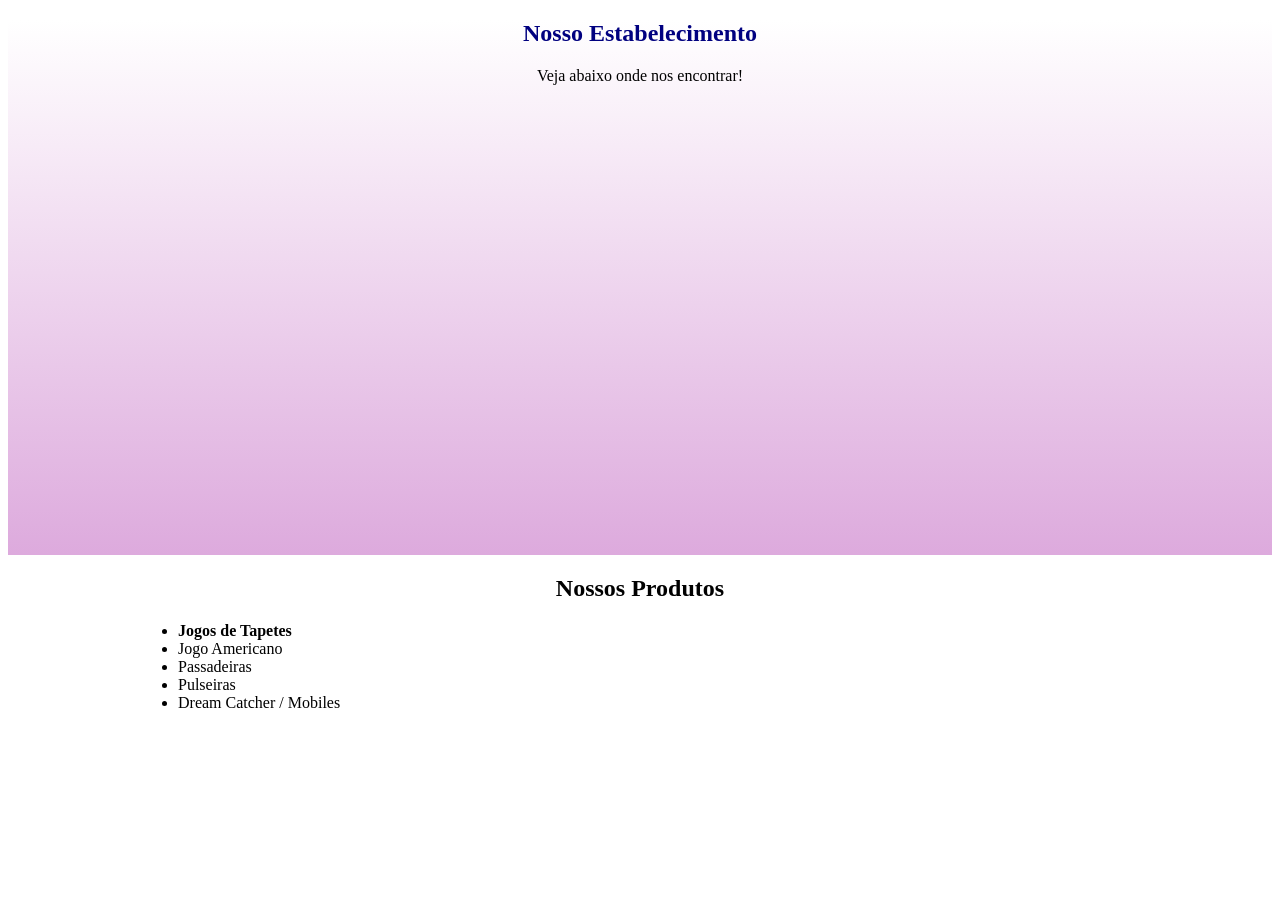
==== index.html @ c898c0d2 "Envio dos arquivos do site" ====
<!DOCTYPE html>
<html lang="pt-br">
<head>
    <meta charset="UTF-8">
    <meta name="viewport" content="width=device-width, initial-scale=1.0">
    <link rel="stylesheet" href="css/style.css">
    <title>Document</title>
</head>
<body>

    <section class="mapa">
        <h2 class="titulos">Nosso Estabelecimento</h2>
        <p>Veja abaixo onde nos encontrar!</p>
      <iframe src="https://www.google.com/maps/embed?pb=!1m18!1m12!1m3!1d3654.8651725865316!2d-46.561209823871756!3d-23.64499907874243!2m3!1f0!2f0!3f0!3m2!1i1024!2i768!4f13.1!3m3!1m2!1s0x94ce4328c992748f%3A0xcea3c3e698444297!2sSENAI%20S%C3%A3o%20Caetano%20do%20Sul!5e0!3m2!1spt-BR!2sbr!4v1772756512867!5m2!1spt-BR!2sbr" width="600" height="450" style="border:0;"
       allowfullscreen="" loading="lazy" referrerpolicy="no-referrer-when-downgrade"></iframe>

   
    </section>

   <section class="sessaoProduto">
   <h2 class="tituloProduto">Nossos Produtos</h2>
     <div class="divProduto">
       <ul>
        <li><b>Jogos de Tapetes</b></li>
        <li>Jogo Americano</li>
        <li>Passadeiras</li>
        <li>Pulseiras</li>
        <li>Dream Catcher / Mobiles</li>
        </ul>
    </div>
    </section>
     
</body>
</html>
---- css/style.css ----
.titulos {
    text-align: center;
    color: navy;
}

.mapa {
    text-align: center;
    background: linear-gradient(#fff, #dad);
}

.tituloProduto {
    text-align: center;
}

.divProduto {
   padding-left: 130px;
}

.sessaoProduto {
    background: linear-gradient(#dad);
    padding-top: none;
}
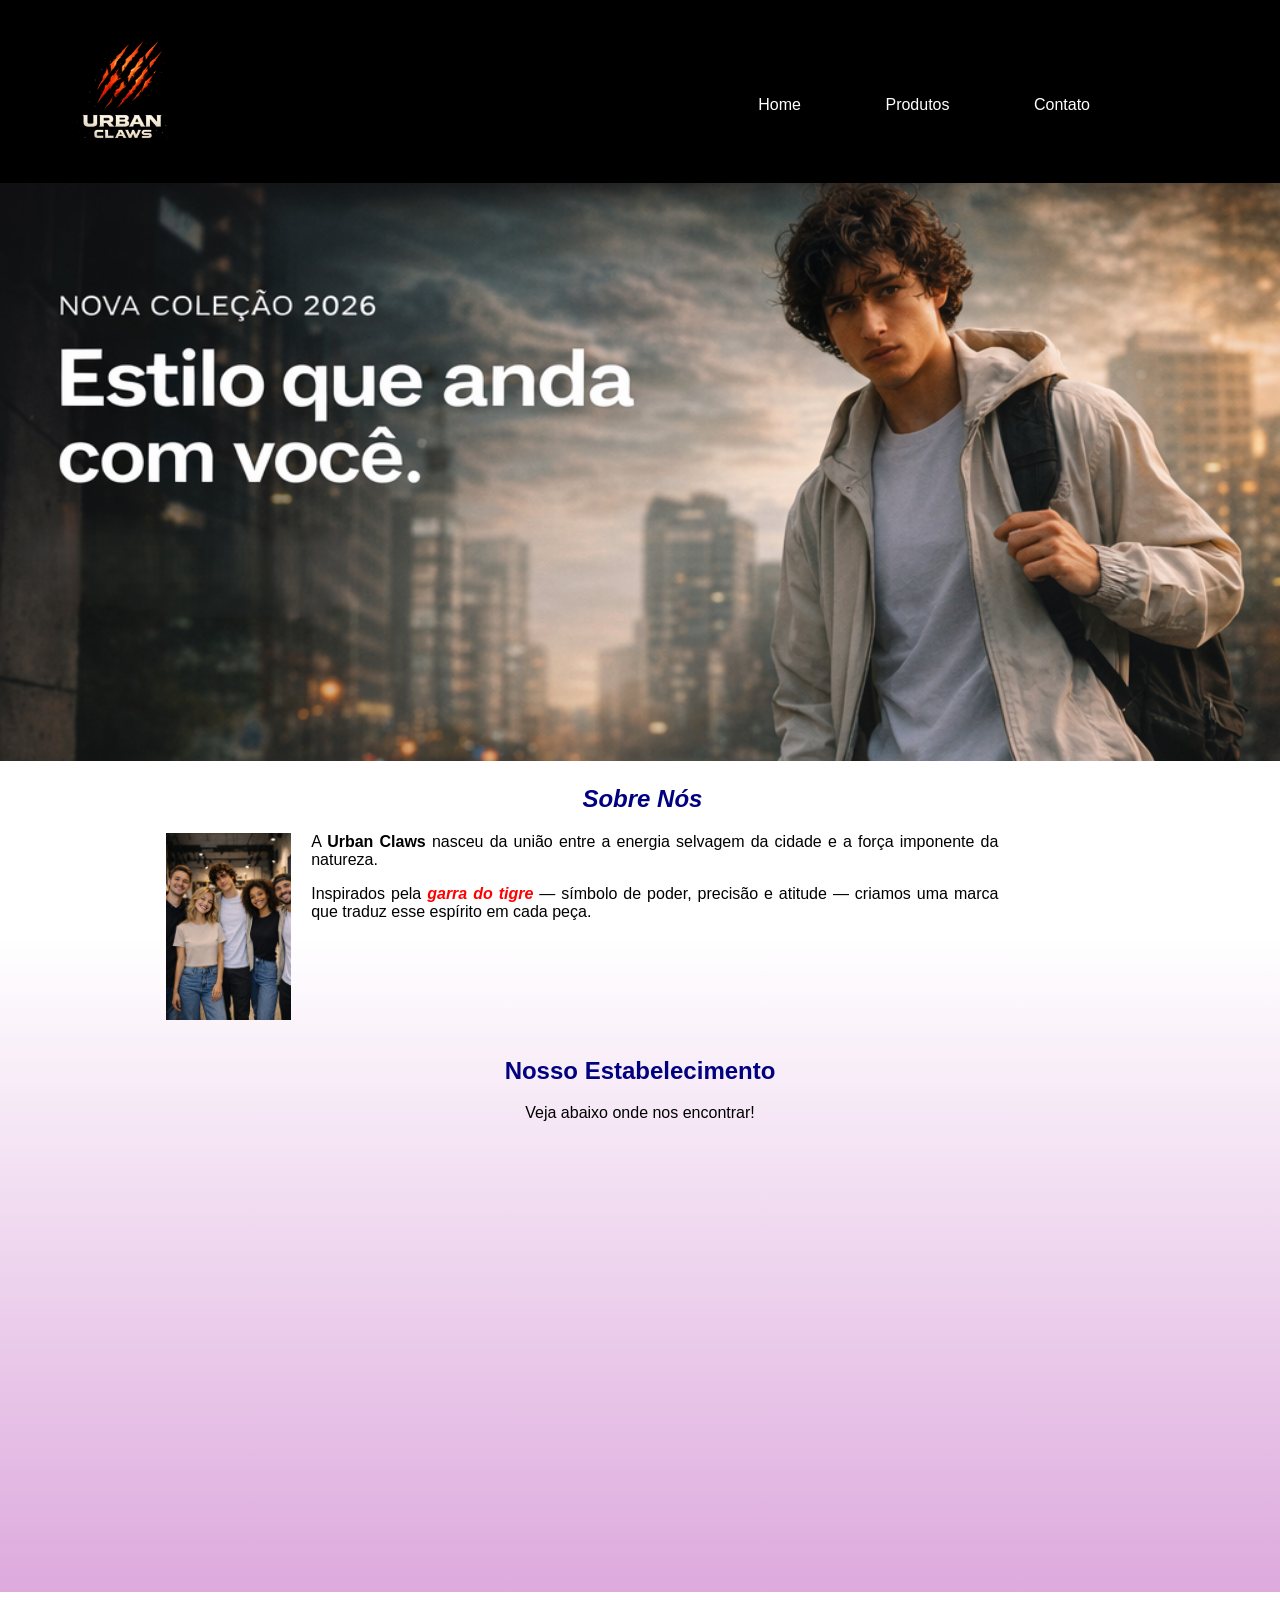
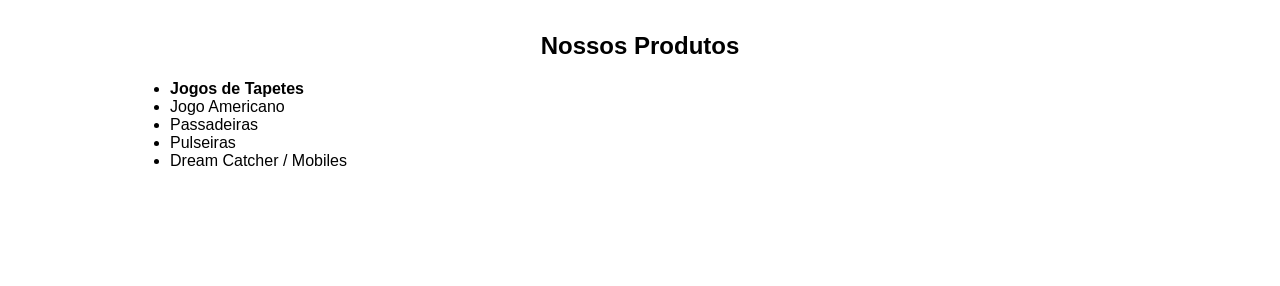
==== commit 1e459314: "Adição do Banner, Header e da sessão Sobre Nós" ====
--- a/index.html
+++ b/index.html
@@ -4,17 +4,43 @@
     <meta charset="UTF-8">
     <meta name="viewport" content="width=device-width, initial-scale=1.0">
     <link rel="stylesheet" href="css/style.css">
-    <title>Document</title>
+    <link rel="shortcut icon" href="img/claw.ico" type="image/x-icon">
+    <title>Urban Claws</title>
 </head>
 <body>
+  <header>
+    <div class="divHeader">
+      <img src="img/logo.png" title="Urban Claws" alt="logo image" class="logo">
+      <nav>
+        <ul>
+        <li>Home</li>
+        <li>Produtos</li>
+        <li>Contato</li>
+        </ul>
+      </nav>
+    </div>
+  </header>
 
-    <section class="mapa">
+   <!--BANNER-->
+    <img src="img/banner.png" title="banner image" alt="banner image" class="banner">
+
+    <!--Sobre Nós-->
+    <section class="sobreNos">
+      <h2 class="tituloSobreNos">Sobre Nós</h2>
+      <img src="img/equipe.png" class="img_sobreNos">
+      <p>A <strong>Urban Claws</strong> nasceu da união entre a energia selvagem da cidade e a força imponente da natureza.
+      </p>
+      <p>
+        Inspirados pela <span class="textoDiferente">garra do tigre</span> — símbolo de poder, precisão e atitude — criamos uma marca que traduz esse espírito em cada peça.
+      </p>
+      
+    </section>
+      <!--Nosso Estabelecimento-->
+      <section class="mapa">
         <h2 class="titulos">Nosso Estabelecimento</h2>
         <p>Veja abaixo onde nos encontrar!</p>
       <iframe src="https://www.google.com/maps/embed?pb=!1m18!1m12!1m3!1d3654.8651725865316!2d-46.561209823871756!3d-23.64499907874243!2m3!1f0!2f0!3f0!3m2!1i1024!2i768!4f13.1!3m3!1m2!1s0x94ce4328c992748f%3A0xcea3c3e698444297!2sSENAI%20S%C3%A3o%20Caetano%20do%20Sul!5e0!3m2!1spt-BR!2sbr!4v1772756512867!5m2!1spt-BR!2sbr" width="600" height="450" style="border:0;"
        allowfullscreen="" loading="lazy" referrerpolicy="no-referrer-when-downgrade"></iframe>
-
-   
     </section>
 
    <section class="sessaoProduto">
@@ -29,6 +55,9 @@
         </ul>
     </div>
     </section>
+
+
+
      
 </body>
 </html>
--- a/css/style.css
+++ b/css/style.css
@@ -1,3 +1,70 @@
+body {
+    margin: 0;
+    border: 0;
+    font-family: 'Tahoma', 'Arial';
+}
+
+header{
+    background-color: black;
+    padding: 10px 10px 0px 0px;
+}
+
+.logo {
+    width: 20%;
+}
+
+nav {
+    color: white;
+    font-size: 28;
+    right: 100px;
+    top: 20px;
+    position: absolute;
+    padding-top: 50px;
+}
+
+nav li{
+    display: inline;
+    margin-right: 80px;
+}
+
+.divHeader {
+    position: relative;
+}
+
+
+.banner {
+    width: 100%;
+    height: 40%;
+    object-fit: cover;
+}
+
+.tituloSobreNos {
+    color: navy;
+    font-weight: bold;
+    font-style: italic;
+    padding-left: 50%;
+}
+
+.textoDiferente {
+    color: red;
+    font-weight: bold;
+    font-style: italic;
+}
+
+.sobreNos {
+    margin: 0;
+    text-align: justify;
+    width: 65%;
+    margin-left: 13%;
+}
+
+.img_sobreNos {
+    width: 15%;
+    float: left;
+    margin-right: 20px;
+}
+
+
 .titulos {
     text-align: center;
     color: navy;
@@ -6,6 +73,7 @@
 .mapa {
     text-align: center;
     background: linear-gradient(#fff, #dad);
+    padding-top: 100px;
 }
 
 .tituloProduto {
@@ -18,5 +86,11 @@
 
 .sessaoProduto {
     background: linear-gradient(#dad);
-    padding-top: none;
+    padding-top: 20px;
 }
+
+.divProduto {
+    padding-bottom: 100px;
+}
+
+
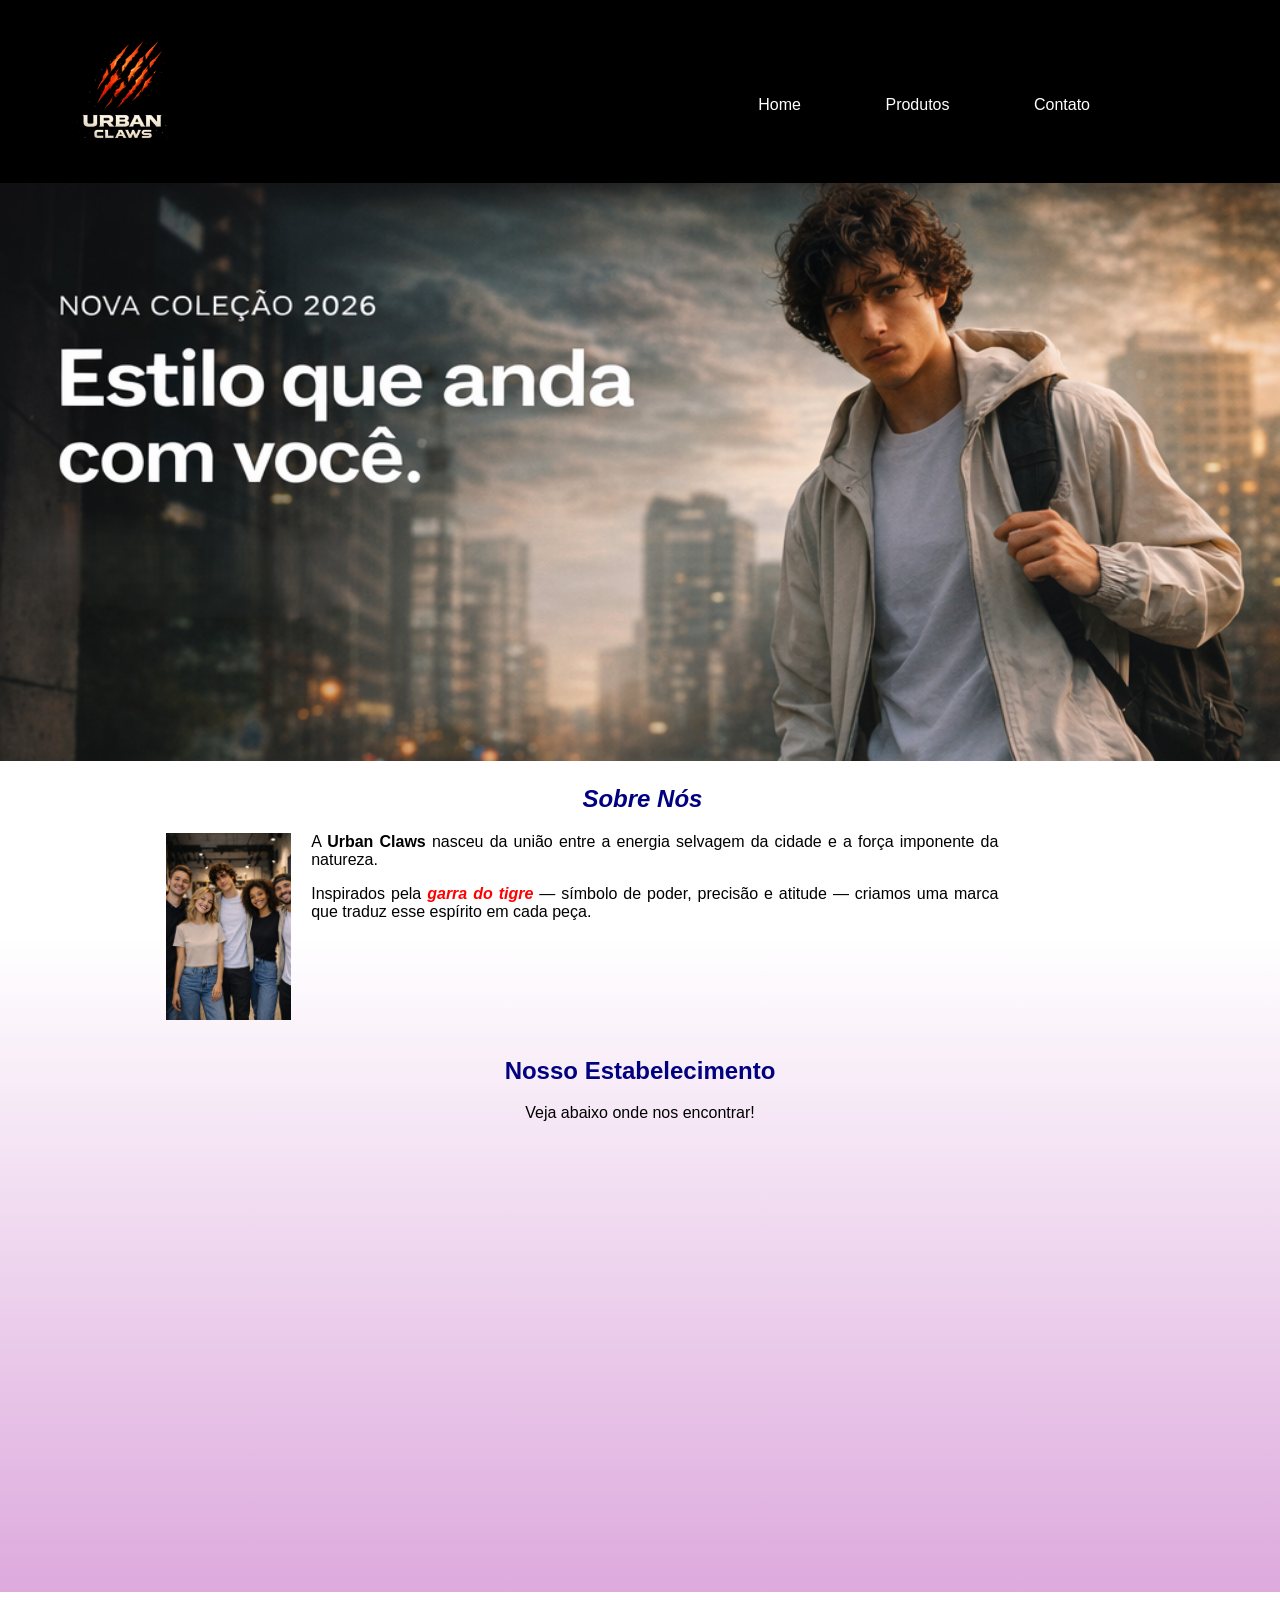
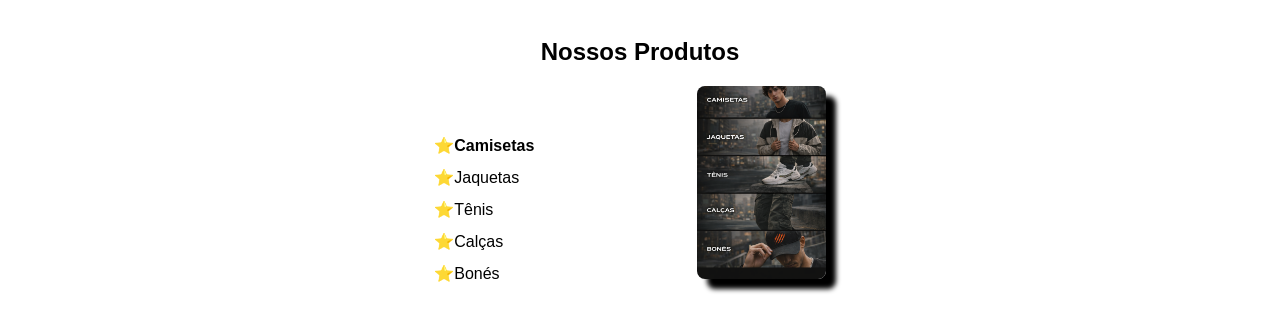
==== commit b3a4466e: "Sessão Nossos Produtos Imagem adicionada a sessão nossos produtos" ====
--- a/index.html
+++ b/index.html
@@ -33,8 +33,8 @@
       <p>
         Inspirados pela <span class="textoDiferente">garra do tigre</span> — símbolo de poder, precisão e atitude — criamos uma marca que traduz esse espírito em cada peça.
       </p>
-      
     </section>
+
       <!--Nosso Estabelecimento-->
       <section class="mapa">
         <h2 class="titulos">Nosso Estabelecimento</h2>
@@ -43,21 +43,19 @@
        allowfullscreen="" loading="lazy" referrerpolicy="no-referrer-when-downgrade"></iframe>
     </section>
 
+    <!--Nossos Produtos-->
    <section class="sessaoProduto">
    <h2 class="tituloProduto">Nossos Produtos</h2>
      <div class="divProduto">
-       <ul>
-        <li><b>Jogos de Tapetes</b></li>
-        <li>Jogo Americano</li>
-        <li>Passadeiras</li>
-        <li>Pulseiras</li>
-        <li>Dream Catcher / Mobiles</li>
+       <ul class="lista_nossosProdutos">
+        <li><b>Camisetas</b></li>
+        <li>Jaquetas</li>
+        <li>Tênis</li>
+        <li>Calças</li>
+        <li>Bonés</li>
         </ul>
+        <img src="img/produtos.png" alt="produtos da loja" class="img_nossosProdutos">
     </div>
     </section>
-
-
-
-     
 </body>
 </html>
--- a/css/style.css
+++ b/css/style.css
@@ -81,16 +81,41 @@
 }
 
 .divProduto {
-   padding-left: 130px;
+   width: 70%;
+   margin-left: 30%;
 }
 
 .sessaoProduto {
     background: linear-gradient(#dad);
-    padding-top: 20px;
+    padding: 2%;
 }
 
-.divProduto {
-    padding-bottom: 100px;
+.lista_nossosProdutos {
+    width: 30%;
+    display: inline-block;
+    vertical-align: "top";
+    list-style: none;
+}
+
+.lista_nossosProdutos {
+    line-height: 2;
+}
+
+.lista_nossosProdutos li:before {
+    content: "⭐";
+}
+
+.img_nossosProdutos {
+    width: 15%;
+    border-radius: 8px;
+    box-shadow: 10px 10px 5px 0px #000;
+    opacity: 1;
+    transition: 400ms;
+}
+
+.img_nossosProdutos:hover {
+    opacity: 0.5;
+    cursor: pointer;
 }
 
 
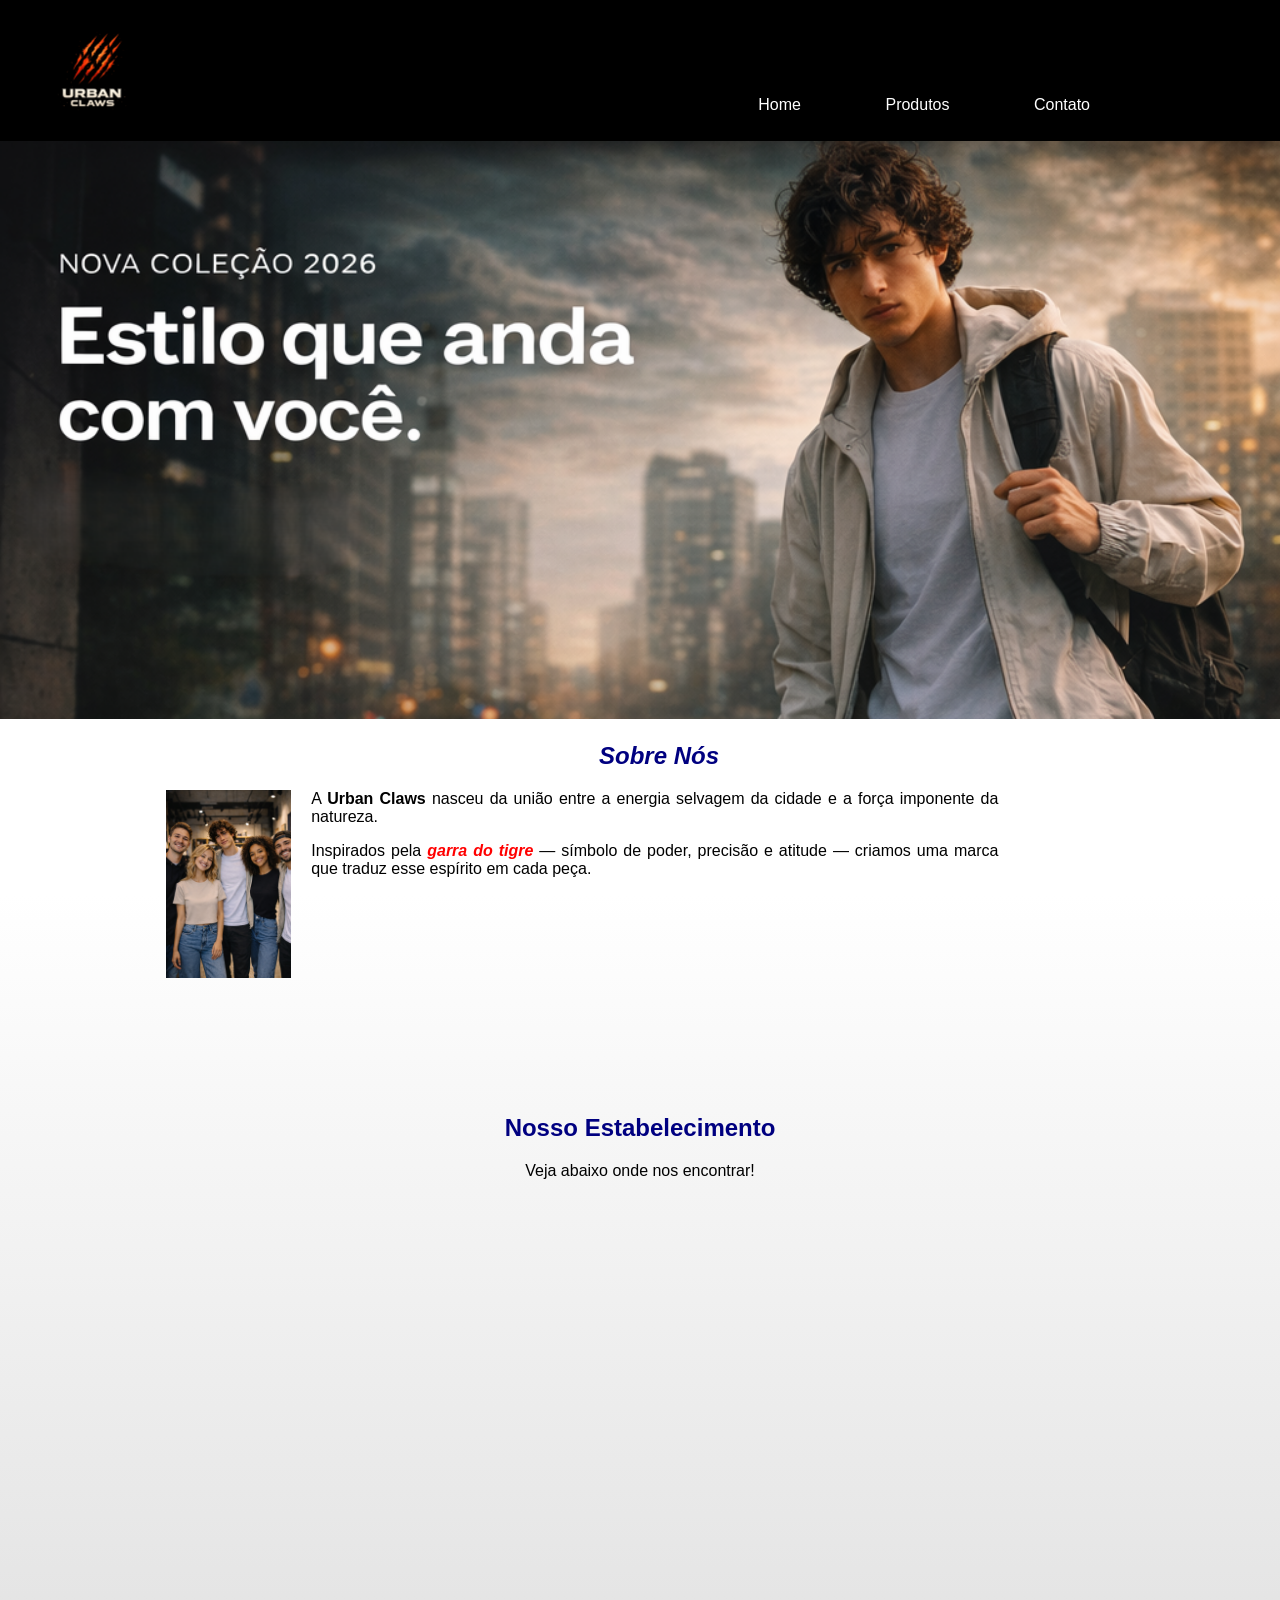
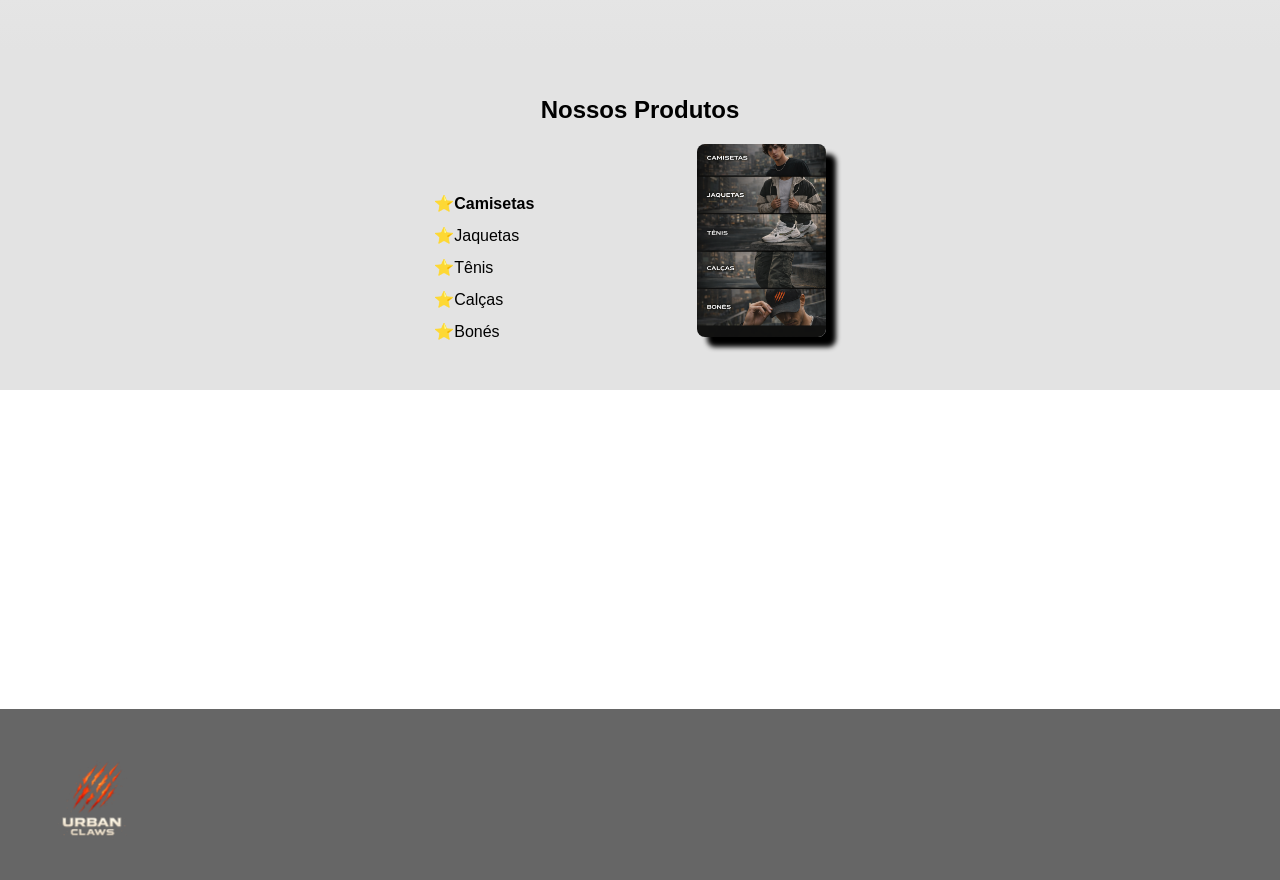
==== commit 00b4d8b9: "Adição do footer" ====
--- a/index.html
+++ b/index.html
@@ -21,6 +21,7 @@
     </div>
   </header>
 
+  <main>
    <!--BANNER-->
     <img src="img/banner.png" title="banner image" alt="banner image" class="banner">
 
@@ -57,5 +58,14 @@
         <img src="img/produtos.png" alt="produtos da loja" class="img_nossosProdutos">
     </div>
     </section>
+    
+    <section class="video">
+    <iframe width="560" height="315" src="https://www.youtube.com/embed/uXlWYZ022zU?si=YfB5LwuRFUSh_waC" title="YouTube video player" frameborder="0" allow="accelerometer; autoplay; clipboard-write; encrypted-media; gyroscope; picture-in-picture; web-share" referrerpolicy="strict-origin-when-cross-origin" allowfullscreen></iframe>
+    </section>
+  </main>
+  <!--Rodapé da página-->
+  <footer>
+    <img src="img/logo.png" class="logo_footer">
+  </footer>
 </body>
 </html>
--- a/css/style.css
+++ b/css/style.css
@@ -4,13 +4,14 @@
     font-family: 'Tahoma', 'Arial';
 }
 
+/*Header e banner*/
 header{
     background-color: black;
     padding: 10px 10px 0px 0px;
 }
 
 .logo {
-    width: 20%;
+    width: 15%;
 }
 
 nav {
@@ -34,15 +35,17 @@
 
 .banner {
     width: 100%;
-    height: 40%;
+    height: 20%;
     object-fit: cover;
 }
+
+/*Sessão Sobre Nós*/
 
 .tituloSobreNos {
     color: navy;
     font-weight: bold;
     font-style: italic;
-    padding-left: 50%;
+    padding-left: 52%;
 }
 
 .textoDiferente {
@@ -72,10 +75,11 @@
 
 .mapa {
     text-align: center;
-    background: linear-gradient(#fff, #dad);
-    padding-top: 100px;
+    background: linear-gradient(#fff, #e3e3e3);
+    padding-top: 200px;
 }
 
+/*Sessão Nossos Produtos*/
 .tituloProduto {
     text-align: center;
 }
@@ -86,7 +90,7 @@
 }
 
 .sessaoProduto {
-    background: linear-gradient(#dad);
+    background: #e3e3e3;
     padding: 2%;
 }
 
@@ -118,4 +122,22 @@
     cursor: pointer;
 }
 
+/*Sessão VÍDEO*/
+.video {
+    text-align: center;
+    background-color: linear-gradient(#e3e3e3, rgb(180, 180, 180));
+}
 
+/*Estilização do Footer*/
+footer {
+    padding: 30px 10px 10px 0;
+    background: url(""); /*Colocar a localização da imagem dentro da url*/
+    background-size: cover;
+    background-position: center;
+    background-blend-mode: darken;
+    background-color: rgb(0,0,0,0.6);
+}
+
+.logo_footer {
+    width: 15%;
+}
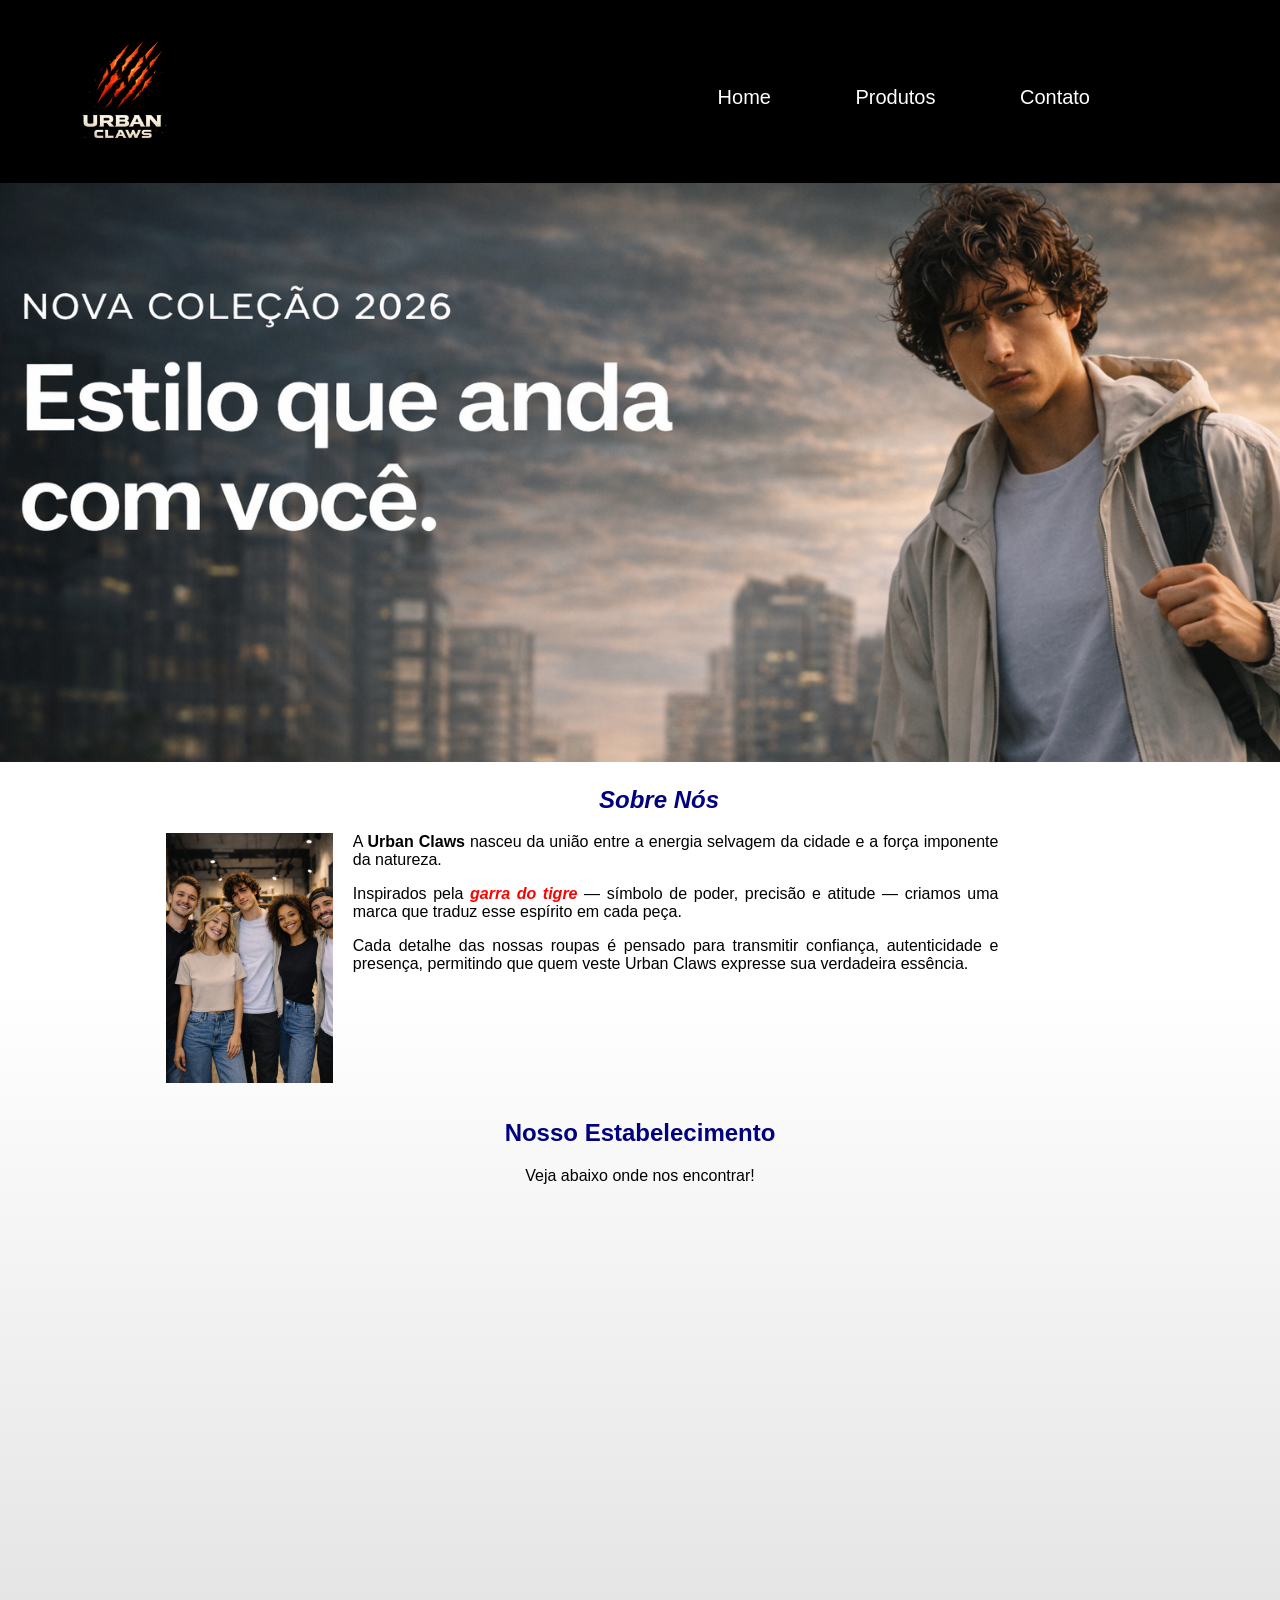
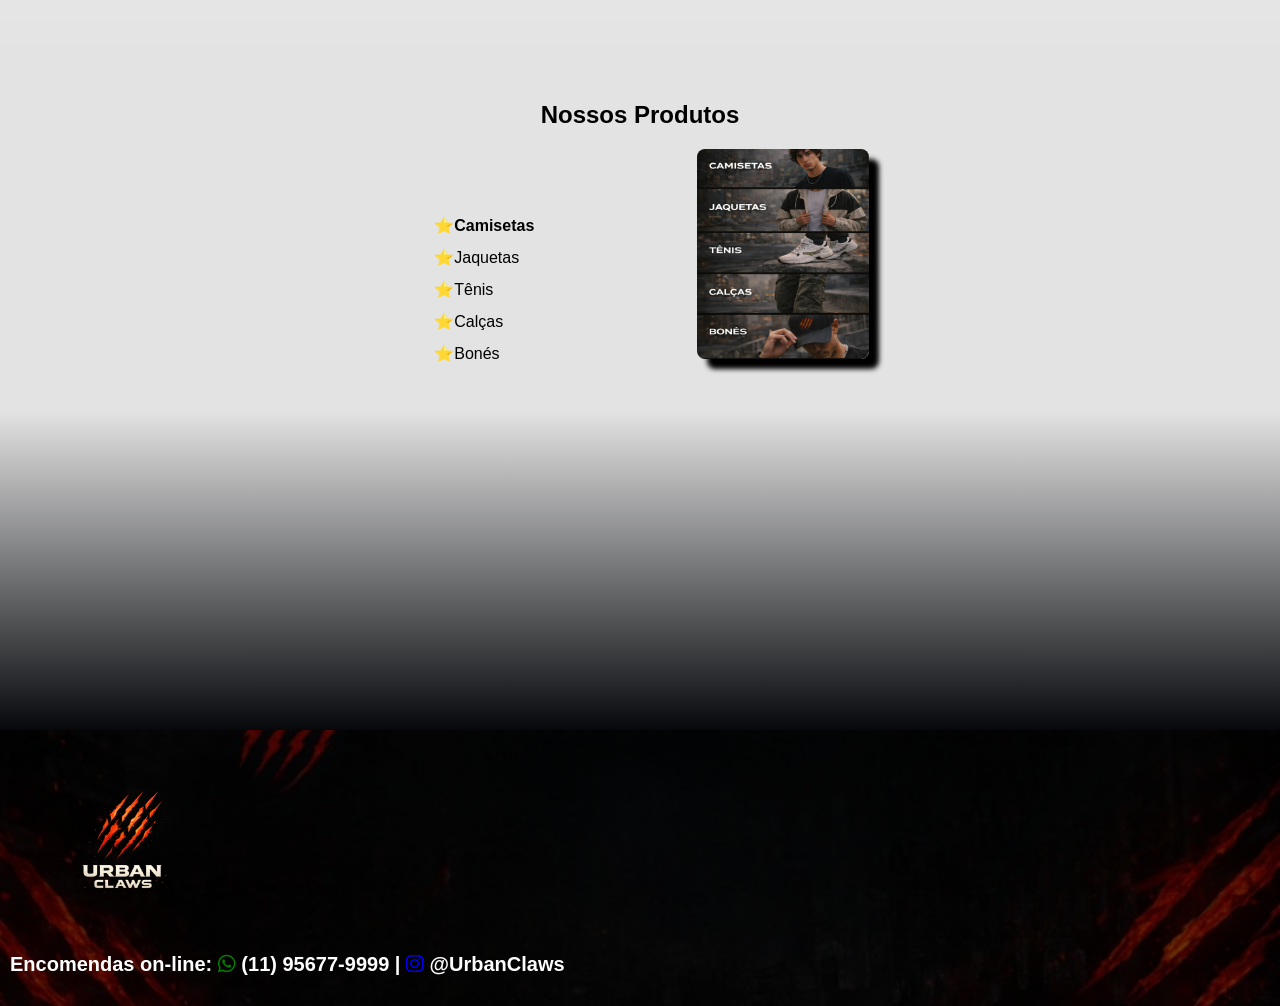
==== commit b10604fa: "Ajustando detalhes Consertando alguns detalhes e adicionando imagens que estavam faltando" ====
--- a/index.html
+++ b/index.html
@@ -5,12 +5,13 @@
     <meta name="viewport" content="width=device-width, initial-scale=1.0">
     <link rel="stylesheet" href="css/style.css">
     <link rel="shortcut icon" href="img/claw.ico" type="image/x-icon">
+    <link rel="stylesheet" href="https://cdnjs.cloudflare.com/ajax/libs/font-awesome/6.5.0/css/all.min.css">
     <title>Urban Claws</title>
 </head>
 <body>
   <header>
     <div class="divHeader">
-      <img src="img/logo.png" title="Urban Claws" alt="logo image" class="logo">
+      <img src="img/logo.png" title="Urban Claws" alt="Urban Claws logo" class="logo">
       <nav>
         <ul>
         <li>Home</li>
@@ -23,16 +24,19 @@
 
   <main>
    <!--BANNER-->
-    <img src="img/banner.png" title="banner image" alt="banner image" class="banner">
+    <img src="img/banner.png" alt="banner image" class="banner">
 
     <!--Sobre Nós-->
     <section class="sobreNos">
       <h2 class="tituloSobreNos">Sobre Nós</h2>
-      <img src="img/equipe.png" class="img_sobreNos">
+      <img src="img/equipe.png" alt="Equipe Urban Claws" class="img_sobreNos">
       <p>A <strong>Urban Claws</strong> nasceu da união entre a energia selvagem da cidade e a força imponente da natureza.
       </p>
       <p>
         Inspirados pela <span class="textoDiferente">garra do tigre</span> — símbolo de poder, precisão e atitude — criamos uma marca que traduz esse espírito em cada peça.
+        <p>
+        Cada detalhe das nossas roupas é pensado para transmitir confiança, autenticidade e presença, permitindo que quem veste Urban Claws expresse sua verdadeira essência.
+        </p>
       </p>
     </section>
 
@@ -66,6 +70,10 @@
   <!--Rodapé da página-->
   <footer>
     <img src="img/logo.png" class="logo_footer">
+    <p class="textoFooter">Encomendas on-line: 
+      <a href="https://wa.me/"><i class="fa-brands fa-whatsapp" id="whats"></i></a> (11) 95677-9999 |
+      <a href="https://www.instagram.com/senaimecatronica/"><i class="fa-brands fa-instagram"></i></a> @UrbanClaws
+    </p>
   </footer>
 </body>
 </html>
--- a/css/style.css
+++ b/css/style.css
@@ -11,7 +11,7 @@
 }
 
 .logo {
-    width: 15%;
+    width: 20%;
 }
 
 nav {
@@ -20,12 +20,14 @@
     right: 100px;
     top: 20px;
     position: absolute;
-    padding-top: 50px;
+    padding-top: 40px;
+    font-family: 'Montserrat', sans-serif;
 }
 
 nav li{
     display: inline;
     margin-right: 80px;
+    font-size: 20px;
 }
 
 .divHeader {
@@ -62,12 +64,12 @@
 }
 
 .img_sobreNos {
-    width: 15%;
+    width: 20%;
     float: left;
     margin-right: 20px;
 }
 
-
+/*Sessão Nosso Estabelecimento*/
 .titulos {
     text-align: center;
     color: navy;
@@ -76,7 +78,7 @@
 .mapa {
     text-align: center;
     background: linear-gradient(#fff, #e3e3e3);
-    padding-top: 200px;
+    padding-top: 110px;
 }
 
 /*Sessão Nossos Produtos*/
@@ -110,7 +112,7 @@
 }
 
 .img_nossosProdutos {
-    width: 15%;
+    width: 20%;
     border-radius: 8px;
     box-shadow: 10px 10px 5px 0px #000;
     opacity: 1;
@@ -125,13 +127,13 @@
 /*Sessão VÍDEO*/
 .video {
     text-align: center;
-    background-color: linear-gradient(#e3e3e3, rgb(180, 180, 180));
+    background: linear-gradient(#e3e3e3, #06080b);
 }
 
 /*Estilização do Footer*/
 footer {
     padding: 30px 10px 10px 0;
-    background: url(""); /*Colocar a localização da imagem dentro da url*/
+    background: url("../img/rodape.png"); /*Colocar a localização da imagem dentro da url*/
     background-size: cover;
     background-position: center;
     background-blend-mode: darken;
@@ -139,5 +141,19 @@
 }
 
 .logo_footer {
-    width: 15%;
+    width: 20%;
 }
+
+
+footer p {
+    font-weight: bold;
+    color: white;
+    width: 100%;
+    text-align: left;
+    font-size: 20px;
+    padding-left: 10px;
+}
+
+#whats {
+    color: green;
+}
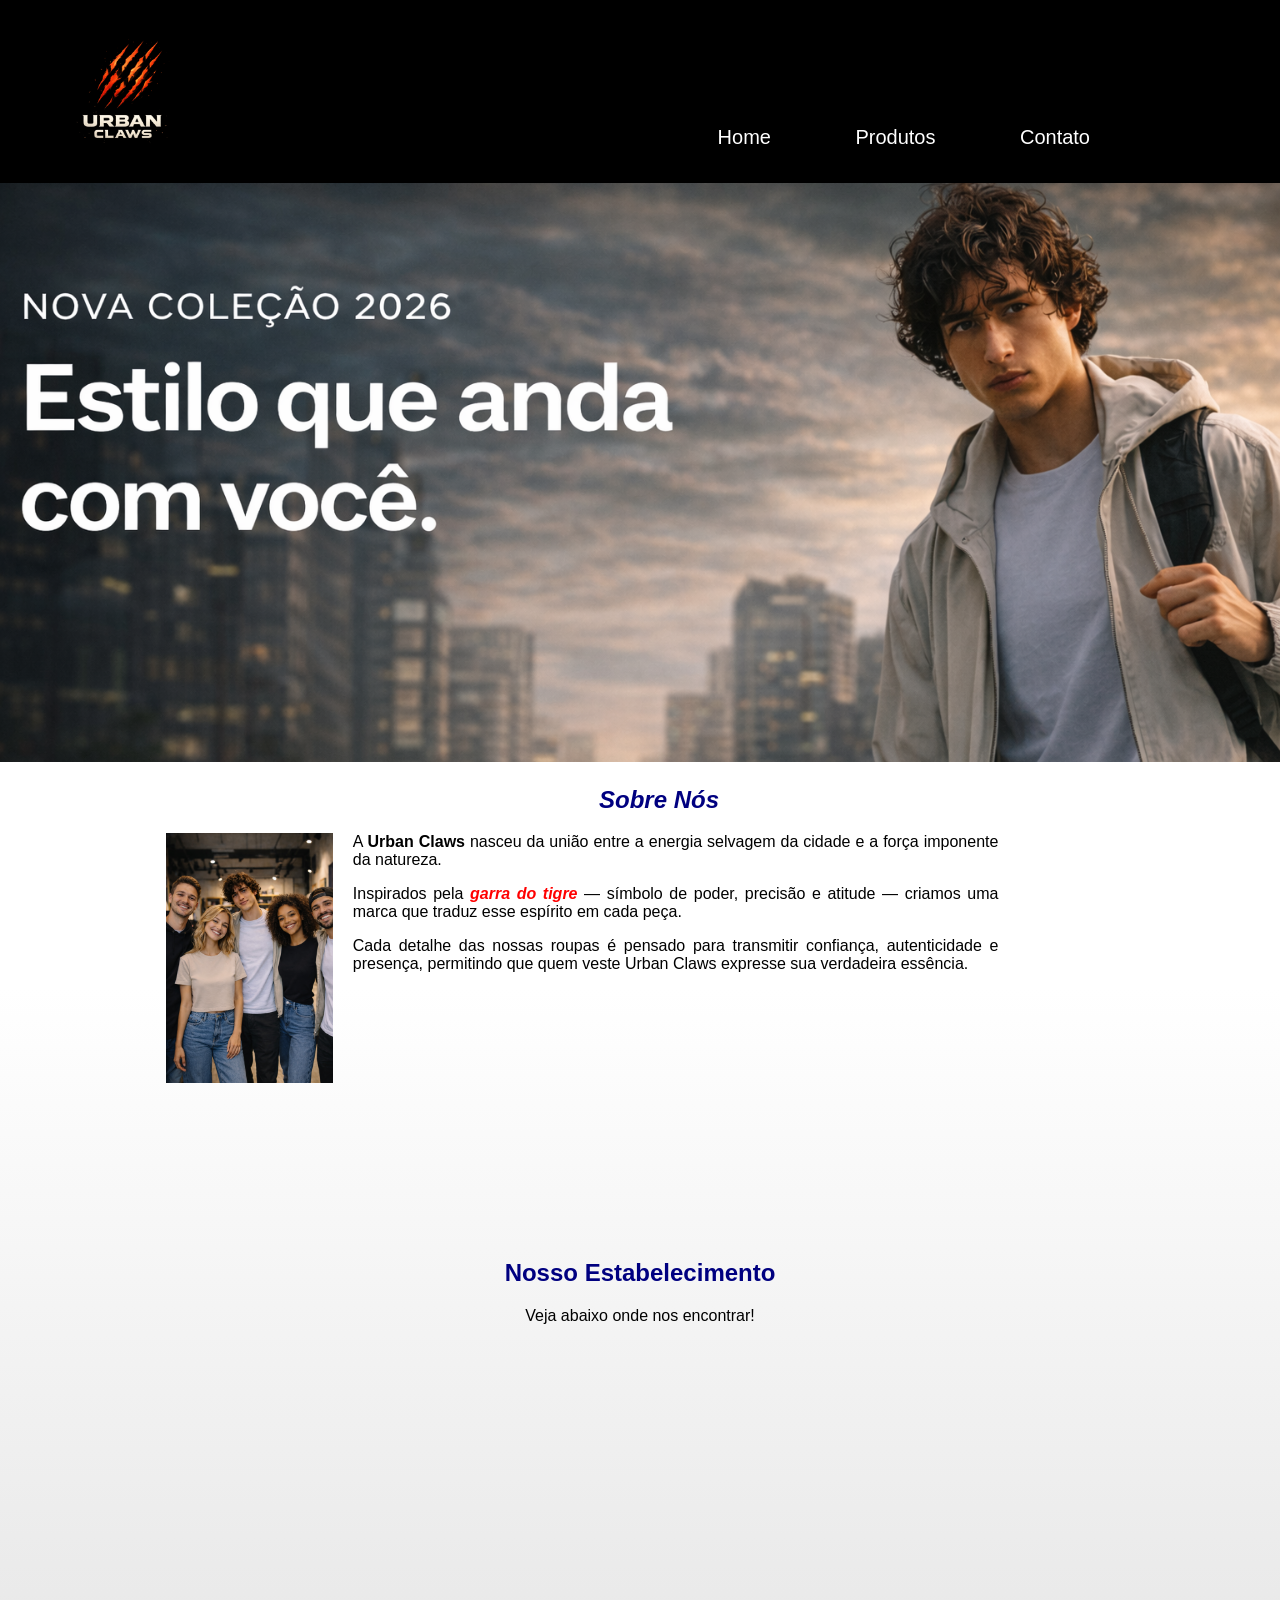
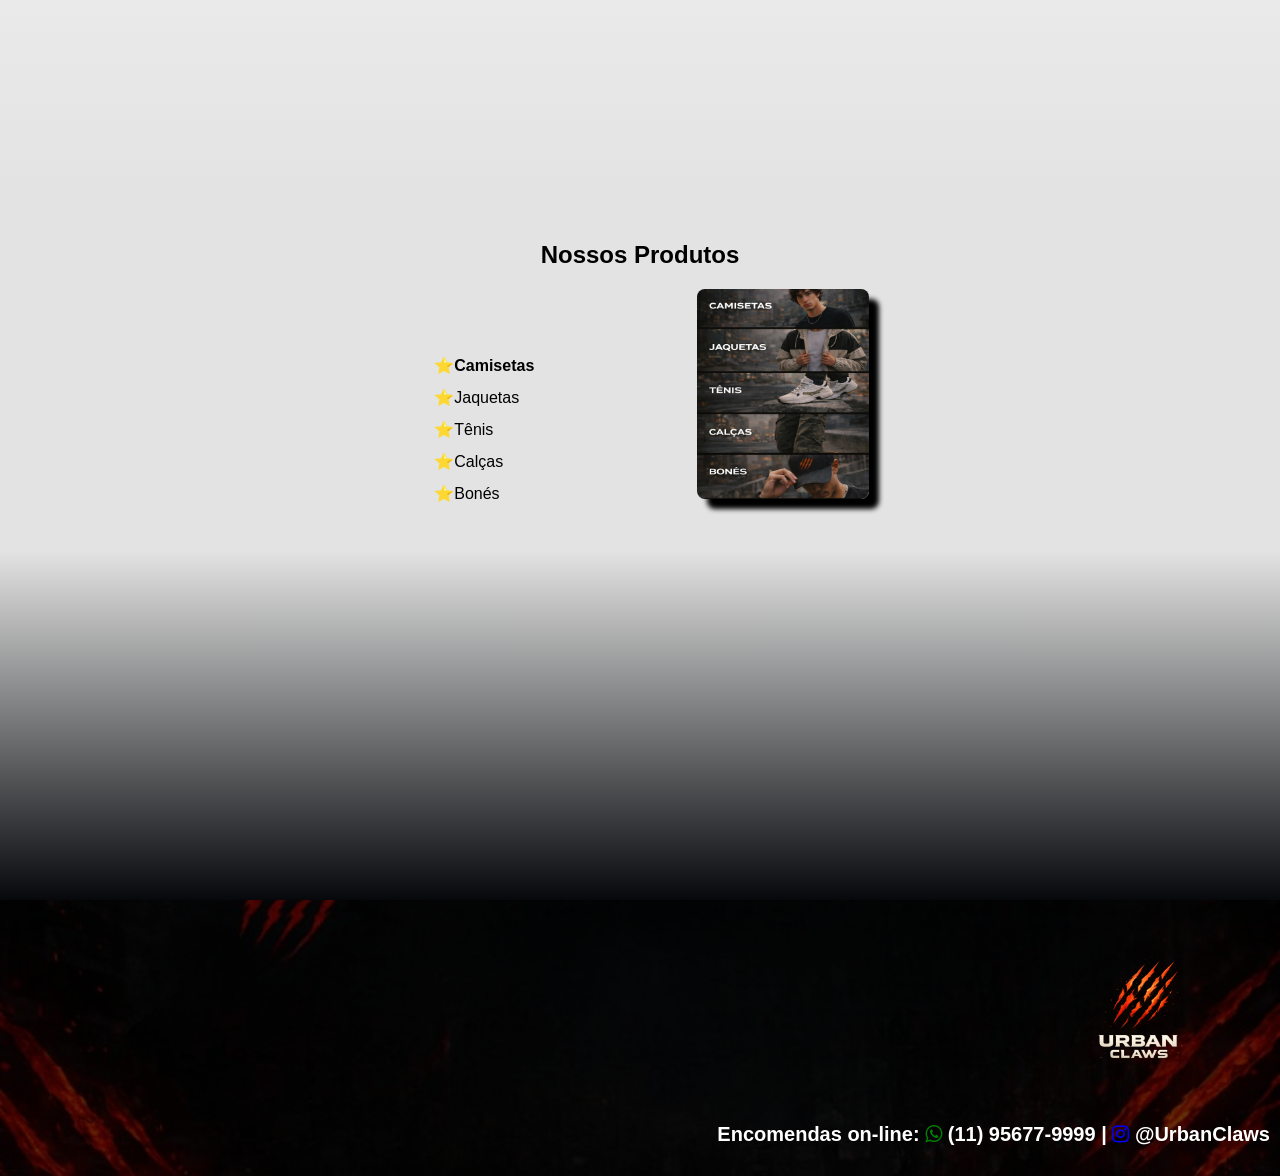
==== commit d793f2b1: "Ajustando o Footer" ====
--- a/index.html
+++ b/index.html
@@ -5,7 +5,7 @@
     <meta name="viewport" content="width=device-width, initial-scale=1.0">
     <link rel="stylesheet" href="css/style.css">
     <link rel="shortcut icon" href="img/claw.ico" type="image/x-icon">
-    <link rel="stylesheet" href="https://cdnjs.cloudflare.com/ajax/libs/font-awesome/6.5.0/css/all.min.css">
+    <link rel="stylesheet" href="https://maxcdn.bootstrapcdn.com/font-awesome/4.5.0/css/font-awesome.min.css">
     <title>Urban Claws</title>
 </head>
 <body>
@@ -71,8 +71,8 @@
   <footer>
     <img src="img/logo.png" class="logo_footer">
     <p class="textoFooter">Encomendas on-line: 
-      <a href="https://wa.me/"><i class="fa-brands fa-whatsapp" id="whats"></i></a> (11) 95677-9999 |
-      <a href="https://www.instagram.com/senaimecatronica/"><i class="fa-brands fa-instagram"></i></a> @UrbanClaws
+      <a href="https://wa.me/5511956779999" target="_blank"><i class="fa fa-whatsapp" id="whats"></i> (11) 95677-9999 |</a> 
+      <a href="https://www.instagram.com/senaimecatronica/" target="_blank"><i class="fa fa-instagram" id="insta"></i> @UrbanClaws</a> 
     </p>
   </footer>
 </body>
--- a/css/style.css
+++ b/css/style.css
@@ -20,7 +20,7 @@
     right: 100px;
     top: 20px;
     position: absolute;
-    padding-top: 40px;
+    padding-top: 80px;
     font-family: 'Montserrat', sans-serif;
 }
 
@@ -78,7 +78,7 @@
 .mapa {
     text-align: center;
     background: linear-gradient(#fff, #e3e3e3);
-    padding-top: 110px;
+    padding-top: 250px;
 }
 
 /*Sessão Nossos Produtos*/
@@ -128,12 +128,13 @@
 .video {
     text-align: center;
     background: linear-gradient(#e3e3e3, #06080b);
+    padding-top: 30px;
 }
 
 /*Estilização do Footer*/
 footer {
     padding: 30px 10px 10px 0;
-    background: url("../img/rodape.png"); /*Colocar a localização da imagem dentro da url*/
+    background: url("../img/rodape.png"); 
     background-size: cover;
     background-position: center;
     background-blend-mode: darken;
@@ -142,18 +143,26 @@
 
 .logo_footer {
     width: 20%;
+    padding-left: 80%;
 }
 
 
 footer p {
     font-weight: bold;
     color: white;
-    width: 100%;
-    text-align: left;
+    text-align: right;
     font-size: 20px;
-    padding-left: 10px;
 }
 
 #whats {
     color: green;
+}
+
+#insta {
+    color: blue;
+}
+
+footer a {
+    color: white;
+    text-decoration: none;
 }
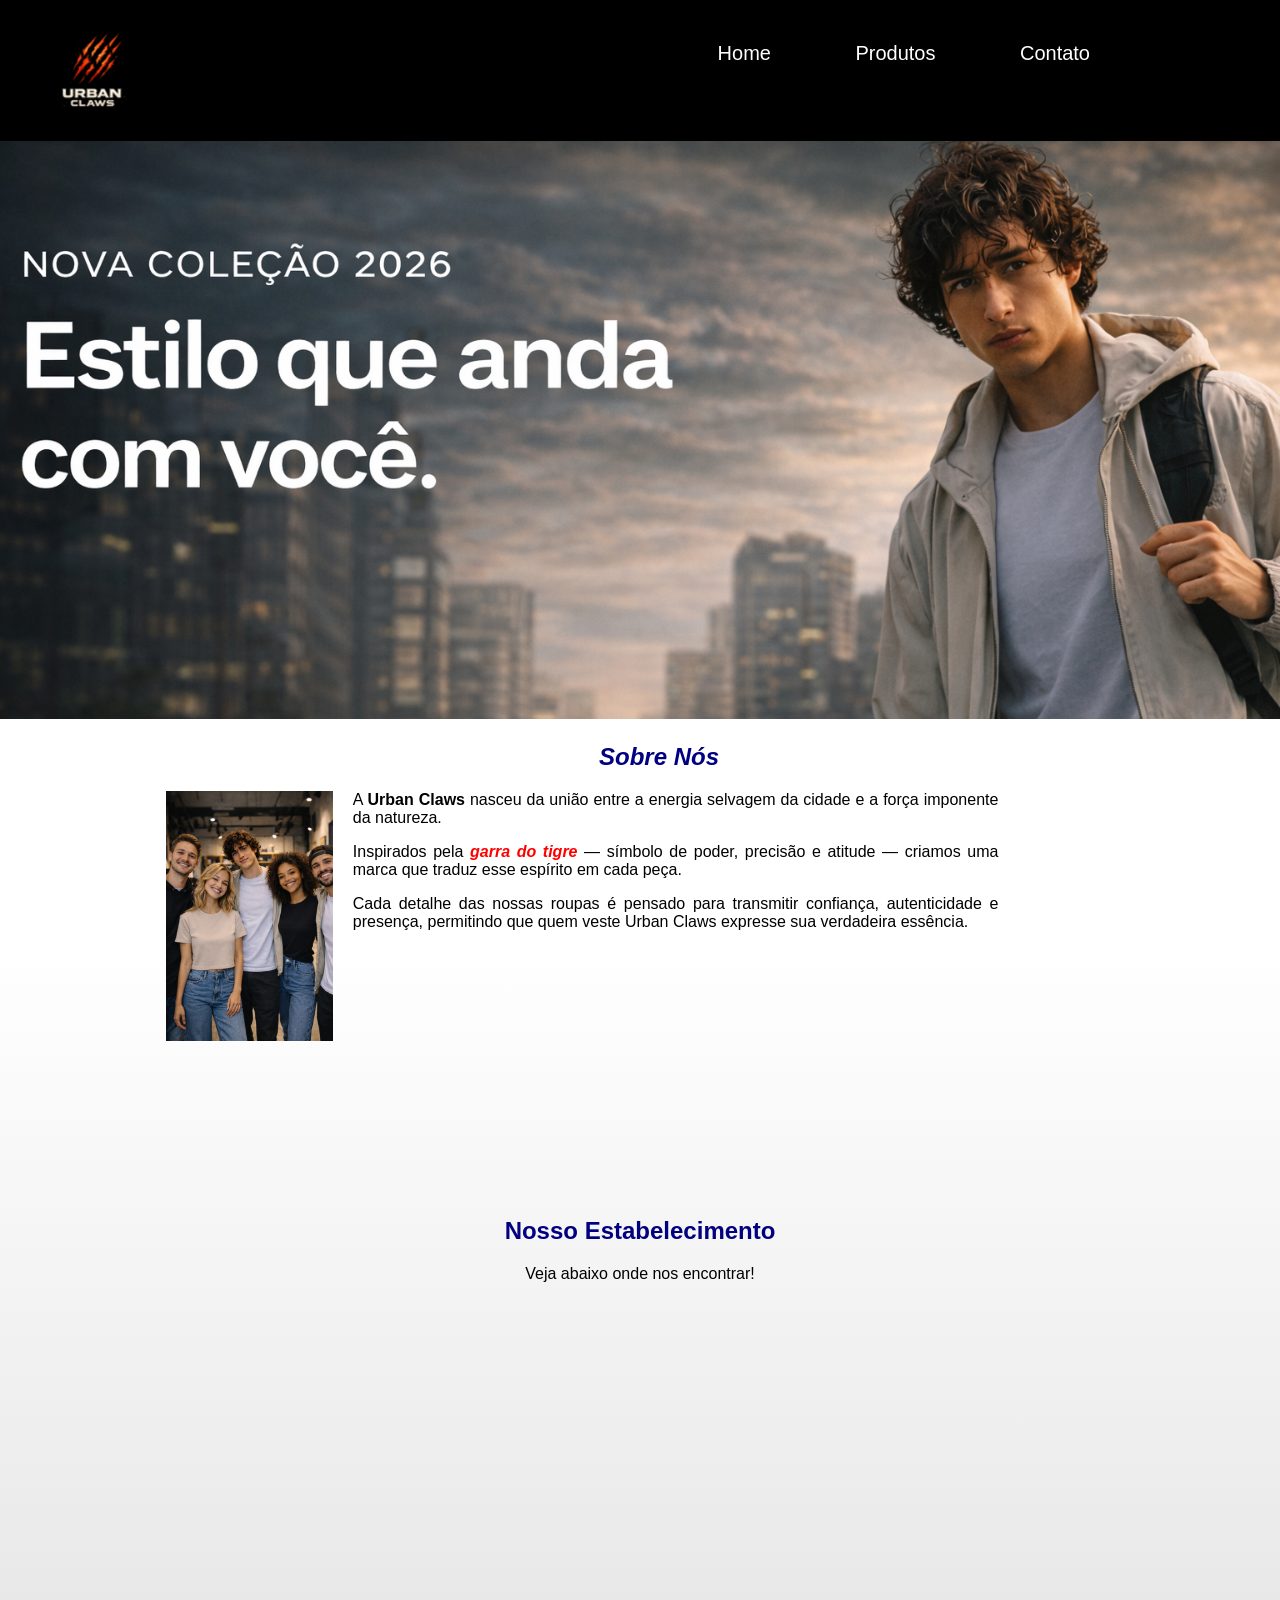
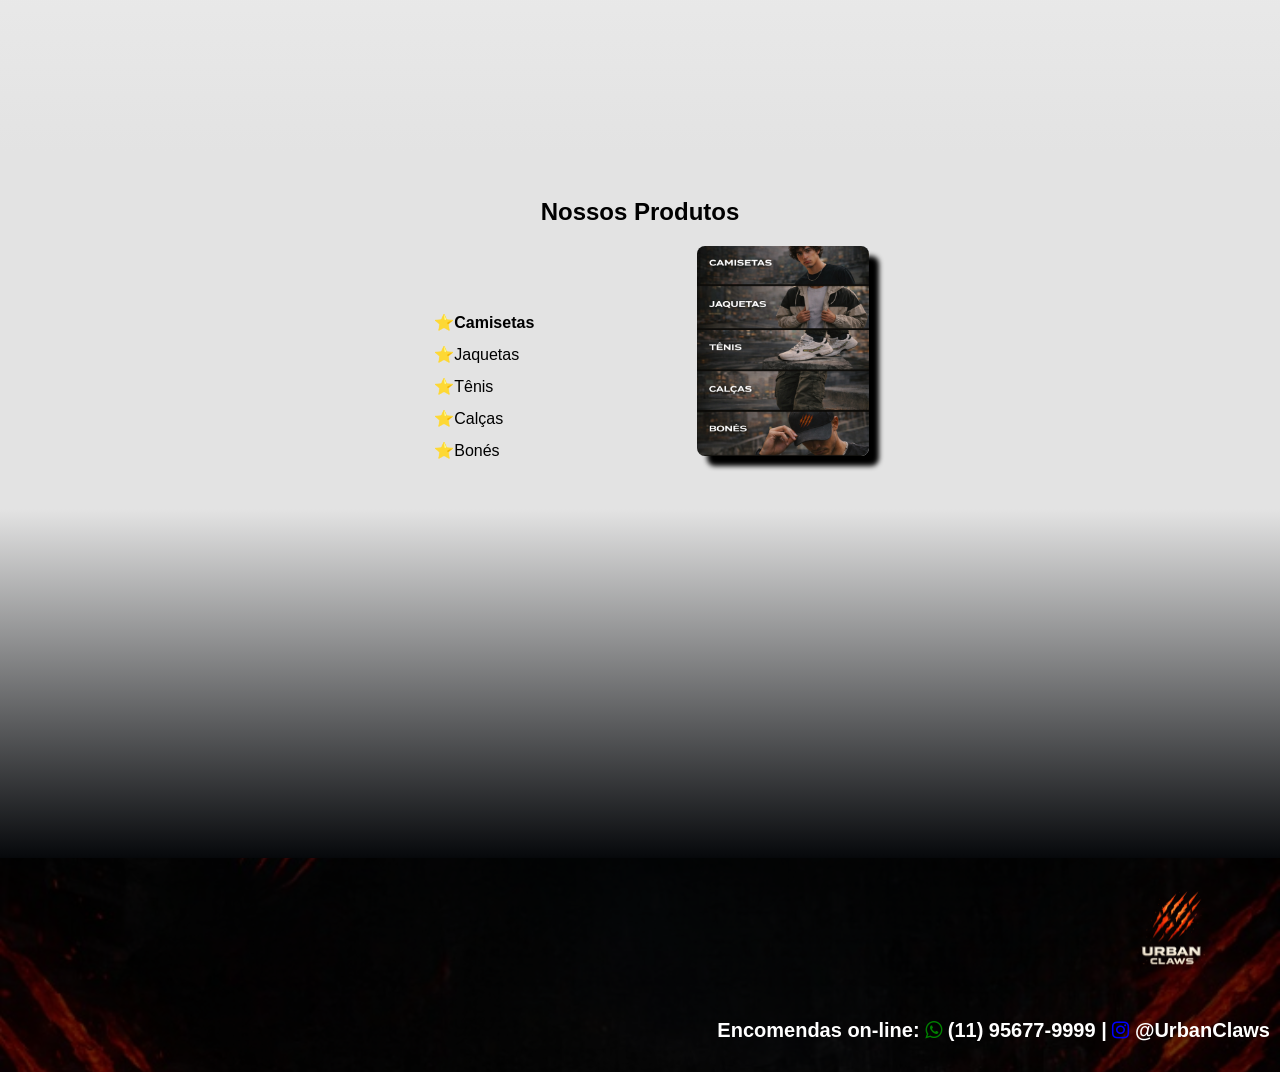
==== commit 6f9a97ef: "Adição da tela contatos" ====
--- a/index.html
+++ b/index.html
@@ -15,8 +15,8 @@
       <nav>
         <ul>
         <li>Home</li>
-        <li>Produtos</li>
-        <li>Contato</li>
+        <li><a href="telas/produtos.html">Produtos</a></li>
+        <li><a href="telas/contatos.html">Contato</a></li>
         </ul>
       </nav>
     </div>
--- a/css/style.css
+++ b/css/style.css
@@ -11,14 +11,14 @@
 }
 
 .logo {
-    width: 20%;
+    width: 15%;
 }
 
 nav {
     color: white;
     font-size: 28;
     right: 100px;
-    top: 20px;
+    bottom: 60px;
     position: absolute;
     padding-top: 80px;
     font-family: 'Montserrat', sans-serif;
@@ -28,6 +28,11 @@
     display: inline;
     margin-right: 80px;
     font-size: 20px;
+}
+
+nav li a{
+    color: white;
+    text-decoration: none;
 }
 
 .divHeader {
@@ -133,7 +138,7 @@
 
 /*Estilização do Footer*/
 footer {
-    padding: 30px 10px 10px 0;
+    padding: 10px 10px 10px 0;
     background: url("../img/rodape.png"); 
     background-size: cover;
     background-position: center;
@@ -142,8 +147,8 @@
 }
 
 .logo_footer {
-    width: 20%;
-    padding-left: 80%;
+    width: 15%;
+    padding-left: 85%;
 }
 
 
@@ -165,4 +170,4 @@
 footer a {
     color: white;
     text-decoration: none;
-}+}
